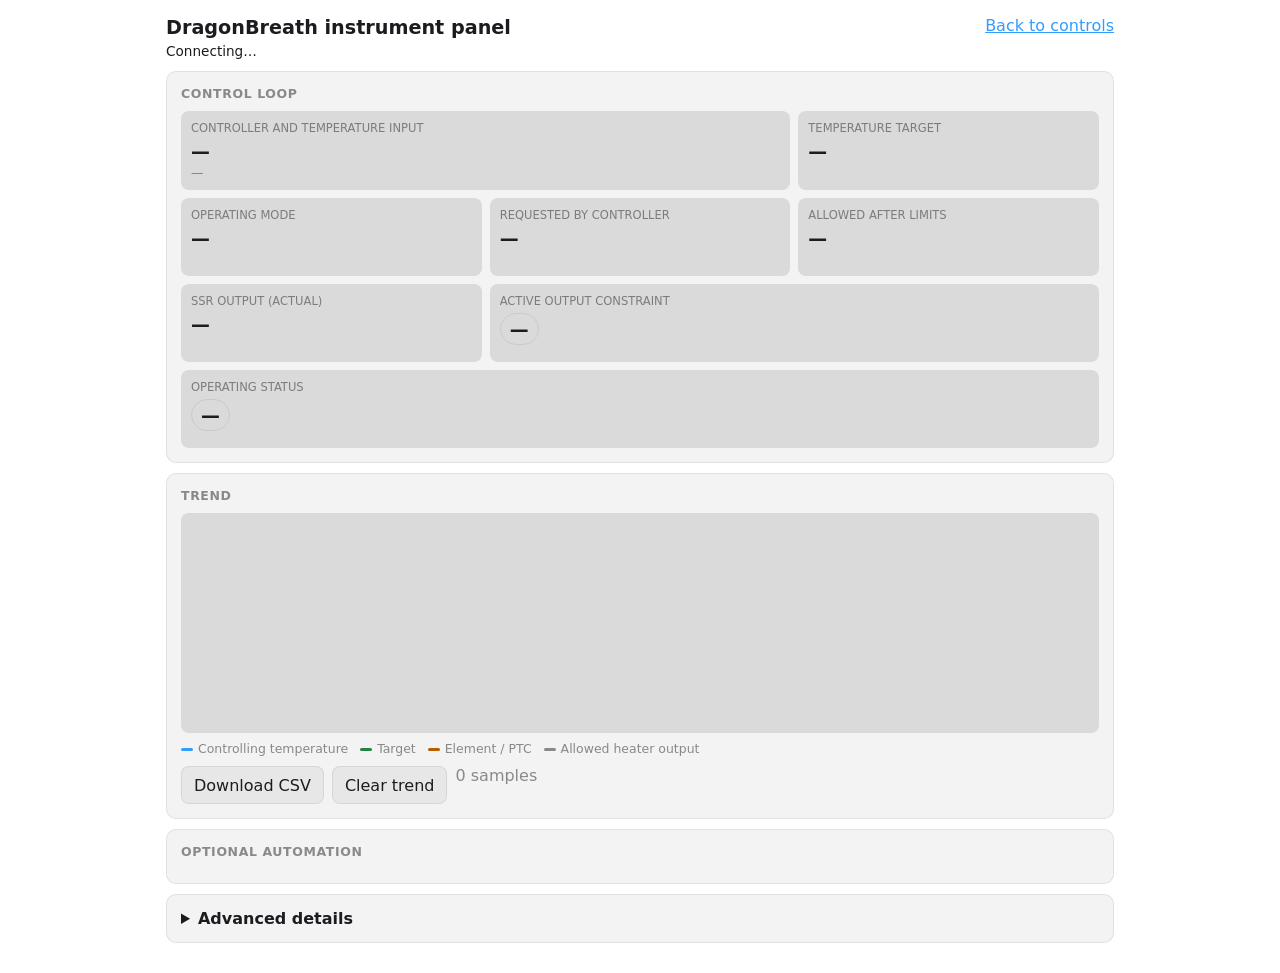
==== components/db_portal/www/diagnostics.html @ da2e90ad "Merge 1507e990d20013b3d4bdddf858d30dd1adc80a6b into 193e27837a0c2543e9448593cdd8f28b340c94ed" ====
<!doctype html>
<html lang="en">
<head>
<meta charset="utf-8">
<meta name="viewport" content="width=device-width,initial-scale=1">
<meta name="color-scheme" content="light dark">
<meta name="referrer" content="no-referrer">
<link rel="icon" href="/favicon.ico">
<title>DragonBreath diagnostics</title>
<style>
:root{color-scheme:light dark;--bg:light-dark(#fff,#181818);--fg:light-dark(#1a1c1f,#fff);--card:color-mix(in oklab,var(--fg) 5%,transparent);--primary:light-dark(#339cff,#83c3ff);--muted:light-dark(#1a1c1f7e,#ffffff7f);--border:light-dark(#1a1c1f15,#ffffff15);--input:light-dark(#1a1c1f1e,#00000022);--warn:light-dark(#b85c00,#ffb067);--bad:light-dark(#c33d1d,#ff856c);--ok:light-dark(#248345,#74d58b);--ring:var(--primary);font-family:-apple-system,system-ui,"Segoe UI",Roboto,sans-serif}
*{box-sizing:border-box}body{margin:0;background:var(--bg);color:var(--fg);font:14px/1.4 var(--font-family)}a{color:var(--primary)}button,input{font:inherit}button:focus-visible,input:focus-visible,summary:focus-visible{outline:3px solid var(--ring);outline-offset:3px}.shell{width:min(980px,100%);margin:auto;padding:16px}.top{display:flex;align-items:flex-start;justify-content:space-between;gap:16px;margin-bottom:12px}.top h1{font-size:1.2rem;margin:0}.subtle,.description,.ct-description,.ct-disabled-reason,.ct-status{color:var(--muted)}.status-line{margin-top:4px;font-size:.85rem}.panel{background:var(--card);border:1px solid var(--border);border-radius:10px;padding:14px;margin:10px 0}.panel h2{font-size:.78rem;letter-spacing:.05em;text-transform:uppercase;color:var(--muted);margin:0 0 10px}.instrument{display:grid;grid-template-columns:repeat(3,minmax(0,1fr));gap:8px}.reading{background:var(--input);border-radius:8px;padding:10px;min-height:78px}.reading .label{font-size:.72rem;color:var(--muted);text-transform:uppercase}.reading .value{font-size:1.18rem;font-weight:700;margin-top:5px;overflow-wrap:anywhere}.reading .detail{font-size:.78rem;font-weight:400;color:var(--muted);margin-top:3px}.reading.wide{grid-column:span 2}.reading.full{grid-column:1/-1}.state-chip{display:inline-flex;align-items:center;border:1px solid var(--border);border-radius:999px;padding:4px 9px;font-weight:700}.state-chip.warn{color:var(--warn);border-color:color-mix(in srgb,var(--warn) 45%,var(--border))}.state-chip.bad{color:var(--bad);border-color:color-mix(in srgb,var(--bad) 45%,var(--border))}.state-chip.ok{color:var(--ok)}#trend{display:block;width:100%;height:220px;background:var(--input);border-radius:8px}.legend{display:flex;flex-wrap:wrap;gap:12px;margin-top:8px;color:var(--muted);font-size:.78rem}.legend span::before{content:"";display:inline-block;width:12px;height:3px;margin-right:5px;vertical-align:middle;border-radius:2px}.legend .pv::before{background:var(--primary)}.legend .target::before{background:var(--ok)}.legend .ptc::before{background:var(--warn)}.legend .duty::before{background:var(--muted)}.actions{display:flex;flex-wrap:wrap;gap:8px;margin-top:10px}.button{border:1px solid var(--border);border-radius:8px;background:var(--card);color:var(--fg);min-height:38px;padding:0 12px;cursor:pointer}.button.primary{background:var(--fg);color:var(--bg)}.button:disabled{opacity:.5;cursor:not-allowed}.consequential-toggle{display:grid;gap:6px}.ct-row{display:flex;align-items:center;justify-content:space-between;gap:16px}.ct-copy{min-width:0}.ct-label{font-weight:700}.ct-description,.ct-disabled-reason,.ct-status{margin:3px 0 0;font-size:.85rem}.ct-status.is-error{color:var(--bad)}.ct-input{appearance:none;flex:0 0 auto;width:46px;height:26px;border:0;border-radius:999px;background:var(--muted);cursor:pointer;position:relative}.ct-input::after{content:"";position:absolute;left:3px;top:3px;width:20px;height:20px;border-radius:50%;background:white;box-shadow:0 1px 3px #0006;transition:transform .15s}.ct-input:checked{background:var(--primary)}.ct-input:checked::after{transform:translateX(20px)}.ct-input:disabled{cursor:not-allowed;opacity:.5}.ct-dialog{width:min(470px,calc(100vw - 28px));padding:0;border:1px solid var(--border);border-radius:12px;background:var(--bg);color:var(--fg);box-shadow:0 20px 70px #000b}.ct-dialog::backdrop{background:#000c}.ct-dialog-panel{padding:20px}.ct-dialog-panel[data-severity=warning]{border-top:4px solid var(--warn)}.ct-dialog-title{font-size:1.15rem;margin:0}.ct-dialog-body{white-space:pre-line;color:var(--muted);margin:10px 0 18px}.ct-dialog-actions{display:flex;justify-content:flex-end;gap:8px}.advanced summary{cursor:pointer;font-weight:700}.advanced-grid{display:grid;grid-template-columns:repeat(2,minmax(0,1fr));gap:6px;margin-top:10px}.advanced-grid div{display:flex;justify-content:space-between;gap:12px;border-bottom:1px solid var(--border);padding:5px 0}.advanced-grid dt{color:var(--muted)}.advanced-grid dd{margin:0;text-align:right;overflow-wrap:anywhere}.footer{text-align:center;color:var(--muted);font-size:.78rem;margin-top:14px}
@media(max-width:650px){.instrument{grid-template-columns:repeat(2,minmax(0,1fr))}.reading.wide,.reading.delivered-reading{grid-column:span 2}.advanced-grid{grid-template-columns:1fr}#trend{height:180px}.shell{padding:12px}.ct-dialog-actions{flex-direction:column-reverse}.ct-dialog-actions .button{width:100%}}
</style>
<script src="/ui/consequential-toggle.js" defer></script>
</head>
<body>
<main class="shell">
  <header class="top"><div><h1>DragonBreath instrument panel</h1><div class="status-line" id="connection">Connecting…</div></div><a href="/">Back to controls</a></header>

  <section class="panel" aria-labelledby="control-heading">
    <h2 id="control-heading">Control loop</h2>
    <div class="instrument">
      <div class="reading wide"><div class="label">Controller and temperature input</div><div class="value" id="control-source">—</div><div class="detail" id="control-temperature">—</div></div>
      <div class="reading"><div class="label">Temperature target</div><div class="value" id="target">—</div></div>
      <div class="reading"><div class="label">Operating mode</div><div class="value" id="mode">—</div></div>
      <div class="reading"><div class="label">Requested by controller</div><div class="value" id="request">—</div></div>
      <div class="reading"><div class="label">Allowed after limits</div><div class="value" id="allowed">—</div></div>
      <div class="reading delivered-reading"><div class="label">SSR output (actual)</div><div class="value" id="delivered">—</div></div>
      <div class="reading wide constraint-reading"><div class="label">Active output constraint</div><div class="value"><span class="state-chip" id="constraint">—</span></div></div>
      <div class="reading full"><div class="label">Operating status</div><div class="value"><span class="state-chip" id="safety">—</span></div></div>
    </div>
  </section>

  <section class="panel" aria-labelledby="trend-heading">
    <h2 id="trend-heading">Trend</h2>
    <canvas id="trend" role="img" aria-label="Recent process temperature, target, element temperature, and heater duty"></canvas>
    <div class="legend"><span class="pv">Controlling temperature</span><span class="target">Target</span><span class="ptc">Element / PTC</span><span class="duty">Allowed heater output</span></div>
    <div class="actions"><button class="button" type="button" id="download">Download CSV</button><button class="button" type="button" id="clear">Clear trend</button><span class="subtle" id="sample-count">0 samples</span></div>
  </section>

  <section class="panel" aria-labelledby="automation-heading">
    <h2 id="automation-heading">Optional automation</h2>
    <div id="filter-toggle"></div>
  </section>

  <details class="panel advanced">
    <summary>Advanced details</summary>
    <dl class="advanced-grid">
      <div><dt>Preferred temperature source</dt><dd id="advanced-config-source">—</dd></div>
      <div><dt>Local chamber NTC</dt><dd id="advanced-local">—</dd></div>
      <div><dt>Printer chamber telemetry</dt><dd id="advanced-printer">—</dd></div>
      <div><dt>Element / PTC</dt><dd id="advanced-ptc">—</dd></div>
      <div><dt>Fan</dt><dd id="advanced-fan">—</dd></div>
    </dl>
  </details>
  <div class="footer" id="device-meta"></div>
</main>
<script>
(function(){
  'use strict';
  var samples=[], started=null, maxSamples=900, pollTimer=null, eventSource=null;
  function $(id){return document.getElementById(id);}function finite(v){return typeof v==='number'&&isFinite(v);}function c(v){return finite(v)?v.toFixed(1)+' °C':'—';}function pct(v){return finite(v)?Math.round(v*100)+'%':'—';}
  function setChip(id,textValue,kind){var node=$(id);node.textContent=textValue;node.className='state-chip'+(kind?' '+kind:'');}
  function sourceLabel(value){return value==='bambu'?'Bambu chamber telemetry':value==='local_ntc'?'local chamber NTC':value==='unavailable'?'no valid temperature source':String(value||'unknown source');}
  function controllerLabel(value){return value==='bang_bang'?'Bang-bang':value==='pid'?'PID':String(value||'Unknown controller');}
  function modeLabel(value){var labels={off:'Off',manual:'Manual',auto:'Automatic',drying:'Drying'};return labels[value]||String(value||'Unknown');}
  function constraintLabel(value){var labels={none:'NORMAL — no output limit',idle:'IDLE — no heat requested',local_chamber_foldback:'LOCAL CHAMBER FOLDBACK',element_foldback:'ELEMENT FOLDBACK',safety_inhibited:'SAFETY INHIBITED'};return labels[value]||String(value||'UNKNOWN').replace(/_/g,' ').toUpperCase();}
  function apply(state){
    if(!state||state.api_version!==2)return;var loop=((state.control||{}).loop)||{},safety=state.safety||{},env=state.environment||{},heater=state.heater||{};
    var fallback=loop.preferred_source==='bambu'&&loop.effective_source==='local_ntc'&&state.mode==='auto';
    $('control-source').textContent=controllerLabel(loop.controller)+' using '+sourceLabel(loop.effective_source);
    $('control-temperature').textContent='Controlling temperature: '+c(loop.process_variable_c)+(fallback?' · preferred Bambu telemetry unavailable':'');
    $('target').textContent=c((state.target||{}).effective_c);$('mode').textContent=modeLabel(state.mode);$('request').textContent=pct(loop.controller_request);$('allowed').textContent=pct(loop.allowed_output);$('delivered').textContent=heater.output?'ON':'OFF';
    var constraint=loop.constraint||'none';
    setChip('constraint',constraintLabel(constraint),constraint==='none'||constraint==='idle'?'ok':constraint==='safety_inhibited'?'bad':'warn');
    var faulted=!!safety.fault_latched,inhibited=!!safety.inhibited||constraint==='safety_inhibited',reason=safety.reason||'reason unavailable';
    var limited=constraint!=='none'&&constraint!=='idle'&&constraint!=='safety_inhibited';
    setChip('safety',faulted?('FAULT — '+reason):inhibited?('SAFETY INHIBITED — '+reason):fallback?'DEGRADED — using local NTC fallback':limited?('LIMITED — '+constraintLabel(constraint).toLowerCase()):'NORMAL',faulted||inhibited?'bad':fallback||limited?'warn':'ok');
    $('advanced-config-source').textContent=sourceLabel(loop.preferred_source);$('advanced-local').textContent=c(((state.sensors||{}).chamber||{}).temperature_c);$('advanced-printer').textContent=c(env.printer_chamber_temperature_c);$('advanced-ptc').textContent=c(((state.sensors||{}).ptc||{}).temperature_c);$('advanced-fan').textContent=((state.fan||{}).effective_percent||0)+'% · '+((state.fan||{}).reason||'off');
    var now=Date.now()/1000;if(started===null)started=now;samples.push({t:now-started,pv:loop.process_variable_c,target:(state.target||{}).effective_c,ptc:((state.sensors||{}).ptc||{}).temperature_c,duty:loop.allowed_output,controller:loop.controller||'',source:loop.effective_source||'',constraint:constraint,mode:state.mode||''});if(samples.length>maxSamples)samples.shift();$('sample-count').textContent=samples.length+' samples';draw();
  }
  function draw(){var canvas=$('trend'),ratio=window.devicePixelRatio||1,w=canvas.clientWidth||600,h=canvas.clientHeight||220;canvas.width=w*ratio;canvas.height=h*ratio;var x=canvas.getContext('2d');x.scale(ratio,ratio);x.clearRect(0,0,w,h);var left=36,right=38,top=8,bottom=18,plotW=Math.max(1,w-left-right),plotH=Math.max(1,h-top-bottom),dark=window.matchMedia&&window.matchMedia('(prefers-color-scheme: dark)').matches,colors=dark?{grid:'#666',pv:'#83c3ff',target:'#74d58b',ptc:'#ffb067',duty:'#d0d0d0'}:{grid:'#777',pv:'#1677c8',target:'#248345',ptc:'#b85c00',duty:'#555'};if(samples.length<2)return;var maxTemp=40;samples.forEach(function(s){['pv','target','ptc'].forEach(function(k){if(finite(s[k]))maxTemp=Math.max(maxTemp,s[k]);});});maxTemp=Math.ceil(maxTemp/10)*10;x.font='10px sans-serif';x.fillStyle=colors.grid;x.strokeStyle=colors.grid;x.lineWidth=.5;x.textBaseline='middle';[0,.5,1].forEach(function(f){var y=top+(1-f)*plotH;x.beginPath();x.moveTo(left,y);x.lineTo(left+plotW,y);x.stroke();x.textAlign='right';x.fillText(Math.round(maxTemp*f)+'°C',left-4,y);x.textAlign='left';x.fillText(Math.round(f*100)+'%',left+plotW+4,y);});function px(i){return left+i*plotW/(samples.length-1);}function py(v){return top+(1-v/maxTemp)*plotH;}function line(key,color){x.beginPath();x.strokeStyle=color;x.lineWidth=2;x.setLineDash([]);var begun=false;samples.forEach(function(s,i){var v=s[key];if(!finite(v)){begun=false;return;}if(!begun){x.moveTo(px(i),py(v));begun=true;}else{x.lineTo(px(i),py(v));}});x.stroke();}line('pv',colors.pv);line('target',colors.target);line('ptc',colors.ptc);x.beginPath();x.strokeStyle=colors.duty;x.lineWidth=1.5;x.setLineDash([5,3]);var dutyBegun=false;samples.forEach(function(s,i){if(!finite(s.duty)){dutyBegun=false;return;}var y=top+(1-s.duty)*plotH;if(!dutyBegun){x.moveTo(px(i),y);dutyBegun=true;}else{x.lineTo(px(i),y);}});x.stroke();x.setLineDash([]);}
  function poll(){fetch('/api/v2/state',{cache:'no-store'}).then(function(r){if(!r.ok)throw new Error('HTTP '+r.status);return r.json();}).then(function(s){apply(s);$('connection').textContent='Telemetry: polling';}).catch(function(){$('connection').textContent='Telemetry unavailable — retrying';}).finally(function(){pollTimer=setTimeout(poll,2000);});}
  function events(){eventSource=new EventSource('/api/v2/events');function receive(event){try{apply(JSON.parse(event.data));$('connection').textContent='Telemetry: live';}catch(_){}}eventSource.addEventListener('state',receive);eventSource.addEventListener('telemetry',receive);eventSource.onerror=function(){eventSource.close();eventSource=null;$('connection').textContent='Live stream unavailable — switching to polling';poll();};}
  function json(path,options){return fetch(path,options||{}).then(function(r){return r.text().then(function(body){var data={};try{data=body?JSON.parse(body):{};}catch(_){}if(!r.ok)throw new Error(data.message||data.error||('HTTP '+r.status));return data;});});}
  function auth(){return localStorage.getItem('db_tok')||'web';}
  function filterState(value){return{value:value===true,disabled:false,disabledReason:''};}
  window.addEventListener('DOMContentLoaded',function(){
    DBConsequentialToggle.mount($('filter-toggle'),{
      id:'automatic-filtration',label:'Automatic filtration',description:'Allow the chamber blower to follow the printer bed target while the heater is idle.',pendingMessage:'Saving automatic filtration…',successMessage:'Automatic filtration state reconciled with DragonBreath.',
      read:function(){return json('/settings',{cache:'no-store'}).then(function(s){return filterState(s.filter_auto);});},
      confirm:function(requested,state){if(!requested)return null;return{severity:'warning',title:'Enable automatic filtration?',body:'DragonBreath will run the chamber blower whenever Moonraker is connected and the printer bed target reaches the saved filtration threshold, even while the heater is idle.\n\nThe saved threshold is retained if you turn automatic filtration off later.',cancelLabel:'Cancel',confirmLabel:'Enable filtration'};},
      mutate:function(requested){return json('/settings?filter_auto='+(requested?1:0),{method:'POST',headers:{'X-DragonBreath-Auth':auth()}}).then(function(s){return filterState(s.filter_auto);});}
    });
    fetch('/api/v2/info',{cache:'no-store'}).then(function(r){return r.json();}).then(function(info){$('device-meta').textContent='DragonBreath '+(info.firmware||'')+' · '+(info.device_id||'');}).catch(function(){});
    fetch('/api/v2/state',{cache:'no-store'}).then(function(r){return r.json();}).then(apply).catch(function(){}).finally(events);
  });
  $('clear').addEventListener('click',function(){samples=[];started=null;$('sample-count').textContent='0 samples';draw();});window.addEventListener('resize',draw);
  $('download').addEventListener('click',function(){var rows=['t_s,process_variable_c,target_c,ptc_c,allowed_output,controller,effective_source,constraint,mode'];samples.forEach(function(s){rows.push([s.t.toFixed(1),finite(s.pv)?s.pv.toFixed(1):'',finite(s.target)?s.target.toFixed(1):'',finite(s.ptc)?s.ptc.toFixed(1):'',finite(s.duty)?s.duty.toFixed(4):'',s.controller,s.source,s.constraint,s.mode].join(','));});var blob=new Blob([rows.join('\n')+'\n'],{type:'text/csv'}),a=document.createElement('a');a.href=URL.createObjectURL(blob);a.download='dragonbreath-control-diagnostics.csv';a.click();setTimeout(function(){URL.revokeObjectURL(a.href);},1000);});
}());
</script>
</body>
</html>
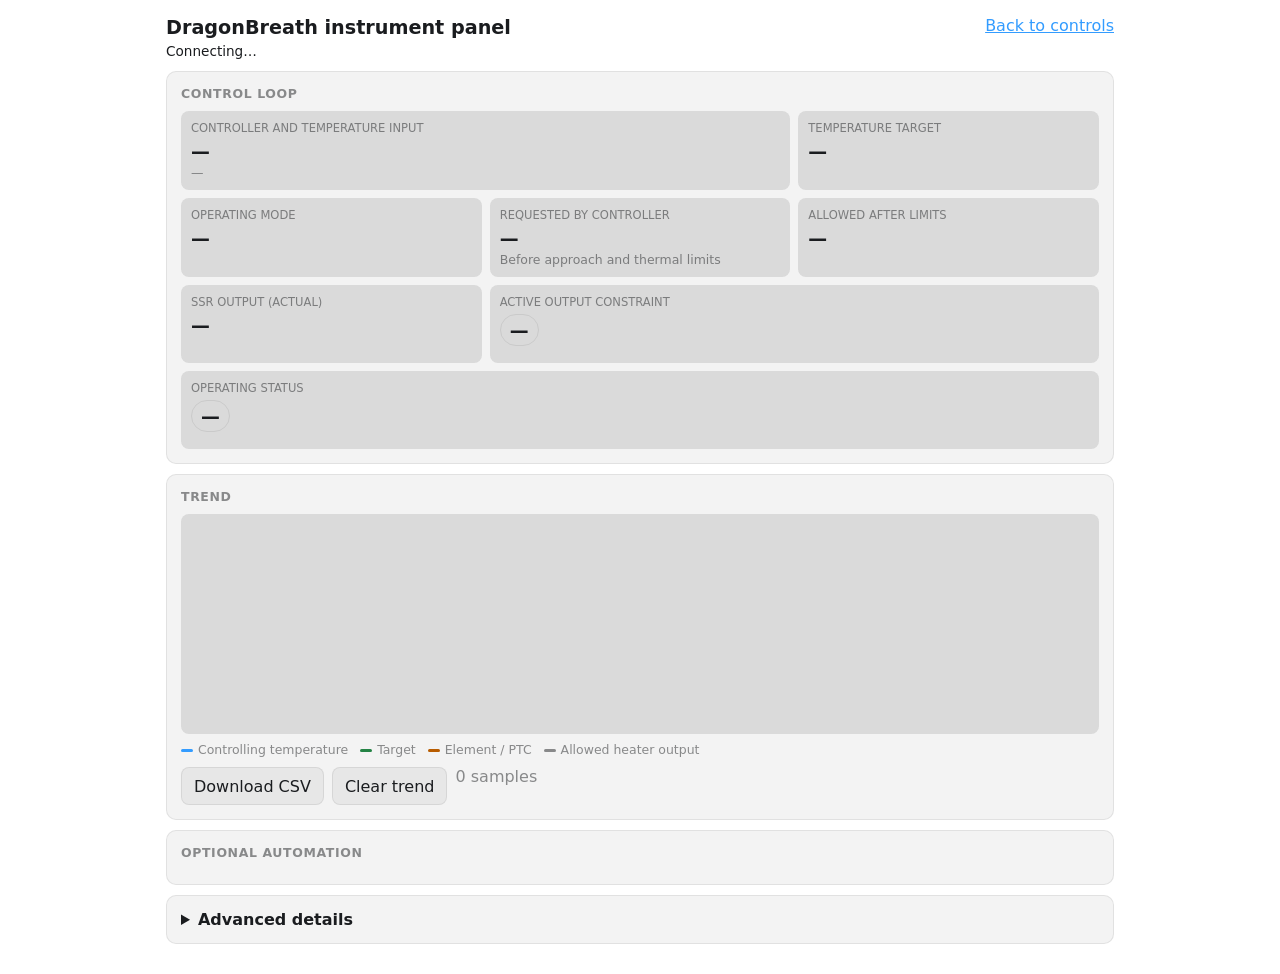
==== commit 78908c09: "Merge ef98f7820ed73d278fb6e7cde3e475b8b874973a into 6defdedd020e35e4bf4e136490b27aabe4c3497e" ====
--- a/components/db_portal/www/diagnostics.html
+++ b/components/db_portal/www/diagnostics.html
@@ -13,6 +13,7 @@
 @media(max-width:650px){.instrument{grid-template-columns:repeat(2,minmax(0,1fr))}.reading.wide,.reading.delivered-reading{grid-column:span 2}.advanced-grid{grid-template-columns:1fr}#trend{height:180px}.shell{padding:12px}.ct-dialog-actions{flex-direction:column-reverse}.ct-dialog-actions .button{width:100%}}
 </style>
 <script src="/ui/consequential-toggle.js" defer></script>
+<script src="/ui/control-diagnostics.js" defer></script>
 </head>
 <body>
 <main class="shell">
@@ -24,7 +25,7 @@
       <div class="reading wide"><div class="label">Controller and temperature input</div><div class="value" id="control-source">—</div><div class="detail" id="control-temperature">—</div></div>
       <div class="reading"><div class="label">Temperature target</div><div class="value" id="target">—</div></div>
       <div class="reading"><div class="label">Operating mode</div><div class="value" id="mode">—</div></div>
-      <div class="reading"><div class="label">Requested by controller</div><div class="value" id="request">—</div></div>
+      <div class="reading"><div class="label">Requested by controller</div><div class="value" id="request">—</div><div class="detail">Before approach and thermal limits</div></div>
       <div class="reading"><div class="label">Allowed after limits</div><div class="value" id="allowed">—</div></div>
       <div class="reading delivered-reading"><div class="label">SSR output (actual)</div><div class="value" id="delivered">—</div></div>
       <div class="reading wide constraint-reading"><div class="label">Active output constraint</div><div class="value"><span class="state-chip" id="constraint">—</span></div></div>
@@ -60,37 +61,27 @@
 (function(){
   'use strict';
   var samples=[], started=null, maxSamples=900, pollTimer=null, eventSource=null;
-  function $(id){return document.getElementById(id);}function finite(v){return typeof v==='number'&&isFinite(v);}function c(v){return finite(v)?v.toFixed(1)+' °C':'—';}function pct(v){return finite(v)?Math.round(v*100)+'%':'—';}
+  function $(id){return document.getElementById(id);}function finite(v){return typeof v==='number'&&isFinite(v);}
   function setChip(id,textValue,kind){var node=$(id);node.textContent=textValue;node.className='state-chip'+(kind?' '+kind:'');}
-  function sourceLabel(value){return value==='bambu'?'Bambu chamber telemetry':value==='local_ntc'?'local chamber NTC':value==='unavailable'?'no valid temperature source':String(value||'unknown source');}
-  function controllerLabel(value){return value==='bang_bang'?'Bang-bang':value==='pid'?'PID':String(value||'Unknown controller');}
-  function modeLabel(value){var labels={off:'Off',manual:'Manual',auto:'Automatic',drying:'Drying'};return labels[value]||String(value||'Unknown');}
-  function constraintLabel(value){var labels={none:'NORMAL — no output limit',idle:'IDLE — no heat requested',local_chamber_foldback:'LOCAL CHAMBER FOLDBACK',element_foldback:'ELEMENT FOLDBACK',safety_inhibited:'SAFETY INHIBITED'};return labels[value]||String(value||'UNKNOWN').replace(/_/g,' ').toUpperCase();}
   function apply(state){
-    if(!state||state.api_version!==2)return;var loop=((state.control||{}).loop)||{},safety=state.safety||{},env=state.environment||{},heater=state.heater||{};
-    var fallback=loop.preferred_source==='bambu'&&loop.effective_source==='local_ntc'&&state.mode==='auto';
-    $('control-source').textContent=controllerLabel(loop.controller)+' using '+sourceLabel(loop.effective_source);
-    $('control-temperature').textContent='Controlling temperature: '+c(loop.process_variable_c)+(fallback?' · preferred Bambu telemetry unavailable':'');
-    $('target').textContent=c((state.target||{}).effective_c);$('mode').textContent=modeLabel(state.mode);$('request').textContent=pct(loop.controller_request);$('allowed').textContent=pct(loop.allowed_output);$('delivered').textContent=heater.output?'ON':'OFF';
-    var constraint=loop.constraint||'none';
-    setChip('constraint',constraintLabel(constraint),constraint==='none'||constraint==='idle'?'ok':constraint==='safety_inhibited'?'bad':'warn');
-    var faulted=!!safety.fault_latched,inhibited=!!safety.inhibited||constraint==='safety_inhibited',reason=safety.reason||'reason unavailable';
-    var limited=constraint!=='none'&&constraint!=='idle'&&constraint!=='safety_inhibited';
-    setChip('safety',faulted?('FAULT — '+reason):inhibited?('SAFETY INHIBITED — '+reason):fallback?'DEGRADED — using local NTC fallback':limited?('LIMITED — '+constraintLabel(constraint).toLowerCase()):'NORMAL',faulted||inhibited?'bad':fallback||limited?'warn':'ok');
-    $('advanced-config-source').textContent=sourceLabel(loop.preferred_source);$('advanced-local').textContent=c(((state.sensors||{}).chamber||{}).temperature_c);$('advanced-printer').textContent=c(env.printer_chamber_temperature_c);$('advanced-ptc').textContent=c(((state.sensors||{}).ptc||{}).temperature_c);$('advanced-fan').textContent=((state.fan||{}).effective_percent||0)+'% · '+((state.fan||{}).reason||'off');
-    var now=Date.now()/1000;if(started===null)started=now;samples.push({t:now-started,pv:loop.process_variable_c,target:(state.target||{}).effective_c,ptc:((state.sensors||{}).ptc||{}).temperature_c,duty:loop.allowed_output,controller:loop.controller||'',source:loop.effective_source||'',constraint:constraint,mode:state.mode||''});if(samples.length>maxSamples)samples.shift();$('sample-count').textContent=samples.length+' samples';draw();
+    var view=DBControlDiagnostics.view(state);if(!view)return;
+    $('control-source').textContent=view.controllerSource;$('control-temperature').textContent=view.controlTemperature;
+    $('target').textContent=view.target;$('mode').textContent=view.mode;$('request').textContent=view.request;$('allowed').textContent=view.allowed;$('delivered').textContent=view.delivered;
+    setChip('constraint',view.constraint.text,view.constraint.kind);setChip('safety',view.safety.text,view.safety.kind);
+    $('advanced-config-source').textContent=view.preferredSource;$('advanced-local').textContent=view.localTemperature;$('advanced-printer').textContent=view.printerTemperature;$('advanced-ptc').textContent=view.ptcTemperature;$('advanced-fan').textContent=view.fan;
+    var now=Date.now()/1000;if(started===null)started=now;view.sample.t=now-started;samples.push(view.sample);if(samples.length>maxSamples)samples.shift();$('sample-count').textContent=samples.length+' samples';draw();
   }
   function draw(){var canvas=$('trend'),ratio=window.devicePixelRatio||1,w=canvas.clientWidth||600,h=canvas.clientHeight||220;canvas.width=w*ratio;canvas.height=h*ratio;var x=canvas.getContext('2d');x.scale(ratio,ratio);x.clearRect(0,0,w,h);var left=36,right=38,top=8,bottom=18,plotW=Math.max(1,w-left-right),plotH=Math.max(1,h-top-bottom),dark=window.matchMedia&&window.matchMedia('(prefers-color-scheme: dark)').matches,colors=dark?{grid:'#666',pv:'#83c3ff',target:'#74d58b',ptc:'#ffb067',duty:'#d0d0d0'}:{grid:'#777',pv:'#1677c8',target:'#248345',ptc:'#b85c00',duty:'#555'};if(samples.length<2)return;var maxTemp=40;samples.forEach(function(s){['pv','target','ptc'].forEach(function(k){if(finite(s[k]))maxTemp=Math.max(maxTemp,s[k]);});});maxTemp=Math.ceil(maxTemp/10)*10;x.font='10px sans-serif';x.fillStyle=colors.grid;x.strokeStyle=colors.grid;x.lineWidth=.5;x.textBaseline='middle';[0,.5,1].forEach(function(f){var y=top+(1-f)*plotH;x.beginPath();x.moveTo(left,y);x.lineTo(left+plotW,y);x.stroke();x.textAlign='right';x.fillText(Math.round(maxTemp*f)+'°C',left-4,y);x.textAlign='left';x.fillText(Math.round(f*100)+'%',left+plotW+4,y);});function px(i){return left+i*plotW/(samples.length-1);}function py(v){return top+(1-v/maxTemp)*plotH;}function line(key,color){x.beginPath();x.strokeStyle=color;x.lineWidth=2;x.setLineDash([]);var begun=false;samples.forEach(function(s,i){var v=s[key];if(!finite(v)){begun=false;return;}if(!begun){x.moveTo(px(i),py(v));begun=true;}else{x.lineTo(px(i),py(v));}});x.stroke();}line('pv',colors.pv);line('target',colors.target);line('ptc',colors.ptc);x.beginPath();x.strokeStyle=colors.duty;x.lineWidth=1.5;x.setLineDash([5,3]);var dutyBegun=false;samples.forEach(function(s,i){if(!finite(s.duty)){dutyBegun=false;return;}var y=top+(1-s.duty)*plotH;if(!dutyBegun){x.moveTo(px(i),y);dutyBegun=true;}else{x.lineTo(px(i),y);}});x.stroke();x.setLineDash([]);}
   function poll(){fetch('/api/v2/state',{cache:'no-store'}).then(function(r){if(!r.ok)throw new Error('HTTP '+r.status);return r.json();}).then(function(s){apply(s);$('connection').textContent='Telemetry: polling';}).catch(function(){$('connection').textContent='Telemetry unavailable — retrying';}).finally(function(){pollTimer=setTimeout(poll,2000);});}
-  function events(){eventSource=new EventSource('/api/v2/events');function receive(event){try{apply(JSON.parse(event.data));$('connection').textContent='Telemetry: live';}catch(_){}}eventSource.addEventListener('state',receive);eventSource.addEventListener('telemetry',receive);eventSource.onerror=function(){eventSource.close();eventSource=null;$('connection').textContent='Live stream unavailable — switching to polling';poll();};}
+  function events(){eventSource=DBControlDiagnostics.connect({createEventSource:function(path){return new EventSource(path);},apply:apply,status:function(value){$('connection').textContent=value;},poll:poll});}
   function json(path,options){return fetch(path,options||{}).then(function(r){return r.text().then(function(body){var data={};try{data=body?JSON.parse(body):{};}catch(_){}if(!r.ok)throw new Error(data.message||data.error||('HTTP '+r.status));return data;});});}
   function auth(){return localStorage.getItem('db_tok')||'web';}
   function filterState(value){return{value:value===true,disabled:false,disabledReason:''};}
   window.addEventListener('DOMContentLoaded',function(){
     DBConsequentialToggle.mount($('filter-toggle'),{
-      id:'automatic-filtration',label:'Automatic filtration',description:'Allow the chamber blower to follow the printer bed target while the heater is idle.',pendingMessage:'Saving automatic filtration…',successMessage:'Automatic filtration state reconciled with DragonBreath.',
+      id:'automatic-filtration',label:'Automatic filtration',description:'Allow the chamber blower to follow the connected printer source\'s bed target while the heater is idle.',pendingMessage:'Saving automatic filtration…',successMessage:'Automatic filtration state reconciled with DragonBreath.',
       read:function(){return json('/settings',{cache:'no-store'}).then(function(s){return filterState(s.filter_auto);});},
-      confirm:function(requested,state){if(!requested)return null;return{severity:'warning',title:'Enable automatic filtration?',body:'DragonBreath will run the chamber blower whenever Moonraker is connected and the printer bed target reaches the saved filtration threshold, even while the heater is idle.\n\nThe saved threshold is retained if you turn automatic filtration off later.',cancelLabel:'Cancel',confirmLabel:'Enable filtration'};},
+      confirm:function(requested,state){if(!requested)return null;return{severity:'warning',title:'Enable automatic filtration?',body:'DragonBreath will run the chamber blower whenever the selected printer source is connected and its bed target reaches the saved filtration threshold, even while the heater is idle.\n\nThe saved threshold is retained if you turn automatic filtration off later.',cancelLabel:'Cancel',confirmLabel:'Enable filtration'};},
       mutate:function(requested){return json('/settings?filter_auto='+(requested?1:0),{method:'POST',headers:{'X-DragonBreath-Auth':auth()}}).then(function(s){return filterState(s.filter_auto);});}
     });
     fetch('/api/v2/info',{cache:'no-store'}).then(function(r){return r.json();}).then(function(info){$('device-meta').textContent='DragonBreath '+(info.firmware||'')+' · '+(info.device_id||'');}).catch(function(){});
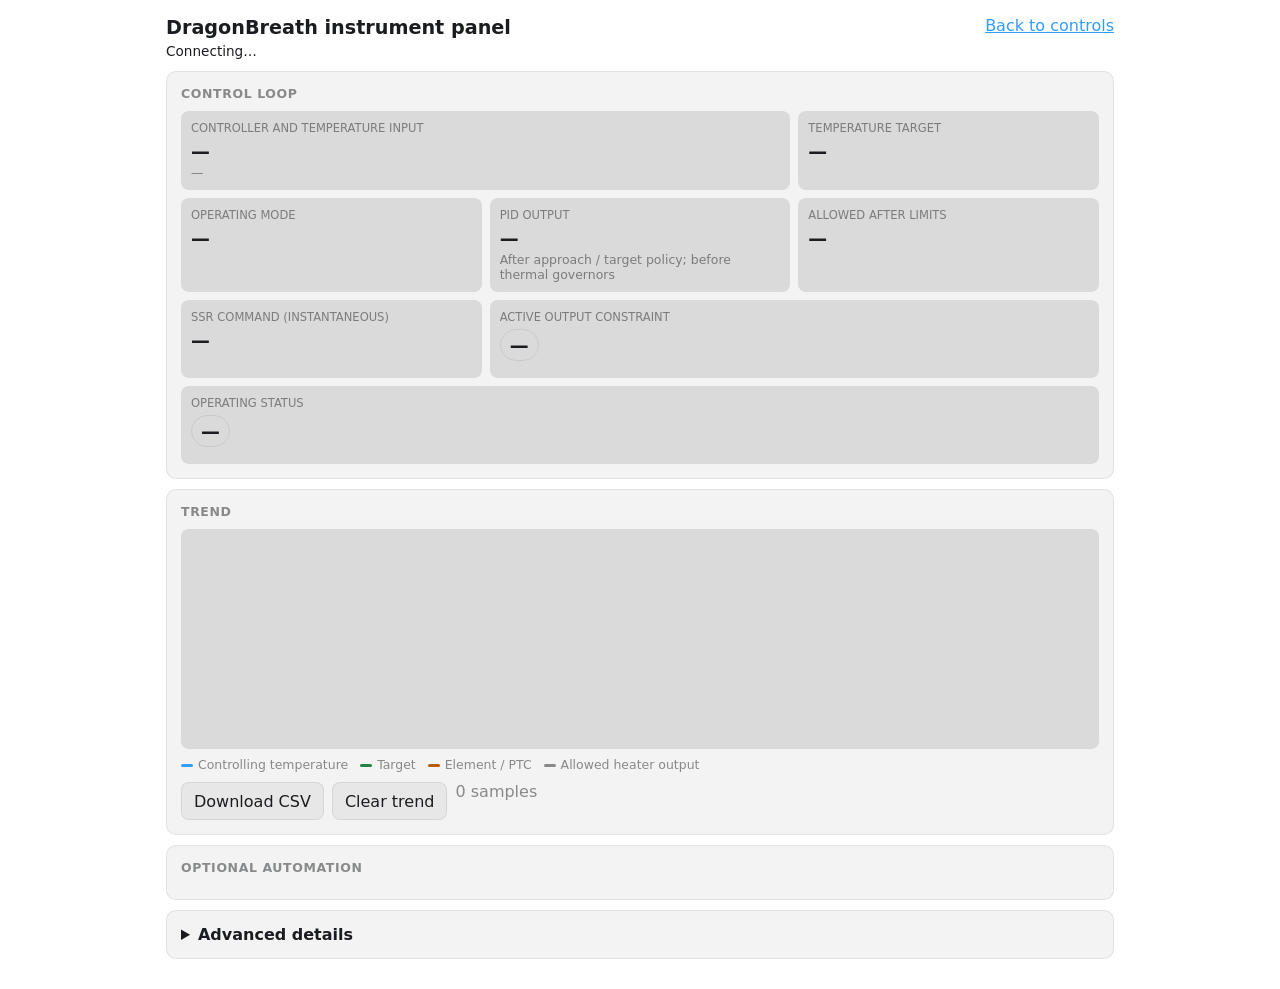
==== commit d169ef46: "Merge da626e2dc2c2580314bfa67ca854043b0bc6379c into a59aa6338d9315534c6ec8e505e282a7fc3c4704" ====
--- a/components/db_portal/www/diagnostics.html
+++ b/components/db_portal/www/diagnostics.html
@@ -7,7 +7,15 @@
 <meta name="referrer" content="no-referrer">
 <link rel="icon" href="/favicon.ico">
 <title>DragonBreath diagnostics</title>
+<script id="theme-restore">
+try {
+  var theme = localStorage.getItem('db_theme');
+  if (theme === 'light' || theme === 'dark')
+    document.documentElement.setAttribute('data-theme', theme);
+} catch (_) {} // Storage may be unavailable; retain the system theme.
+</script>
 <style>
+:root[data-theme="light"]{color-scheme:light}:root[data-theme="dark"]{color-scheme:dark}
 :root{color-scheme:light dark;--bg:light-dark(#fff,#181818);--fg:light-dark(#1a1c1f,#fff);--card:color-mix(in oklab,var(--fg) 5%,transparent);--primary:light-dark(#339cff,#83c3ff);--muted:light-dark(#1a1c1f7e,#ffffff7f);--border:light-dark(#1a1c1f15,#ffffff15);--input:light-dark(#1a1c1f1e,#00000022);--warn:light-dark(#b85c00,#ffb067);--bad:light-dark(#c33d1d,#ff856c);--ok:light-dark(#248345,#74d58b);--ring:var(--primary);font-family:-apple-system,system-ui,"Segoe UI",Roboto,sans-serif}
 *{box-sizing:border-box}body{margin:0;background:var(--bg);color:var(--fg);font:14px/1.4 var(--font-family)}a{color:var(--primary)}button,input{font:inherit}button:focus-visible,input:focus-visible,summary:focus-visible{outline:3px solid var(--ring);outline-offset:3px}.shell{width:min(980px,100%);margin:auto;padding:16px}.top{display:flex;align-items:flex-start;justify-content:space-between;gap:16px;margin-bottom:12px}.top h1{font-size:1.2rem;margin:0}.subtle,.description,.ct-description,.ct-disabled-reason,.ct-status{color:var(--muted)}.status-line{margin-top:4px;font-size:.85rem}.panel{background:var(--card);border:1px solid var(--border);border-radius:10px;padding:14px;margin:10px 0}.panel h2{font-size:.78rem;letter-spacing:.05em;text-transform:uppercase;color:var(--muted);margin:0 0 10px}.instrument{display:grid;grid-template-columns:repeat(3,minmax(0,1fr));gap:8px}.reading{background:var(--input);border-radius:8px;padding:10px;min-height:78px}.reading .label{font-size:.72rem;color:var(--muted);text-transform:uppercase}.reading .value{font-size:1.18rem;font-weight:700;margin-top:5px;overflow-wrap:anywhere}.reading .detail{font-size:.78rem;font-weight:400;color:var(--muted);margin-top:3px}.reading.wide{grid-column:span 2}.reading.full{grid-column:1/-1}.state-chip{display:inline-flex;align-items:center;border:1px solid var(--border);border-radius:999px;padding:4px 9px;font-weight:700}.state-chip.warn{color:var(--warn);border-color:color-mix(in srgb,var(--warn) 45%,var(--border))}.state-chip.bad{color:var(--bad);border-color:color-mix(in srgb,var(--bad) 45%,var(--border))}.state-chip.ok{color:var(--ok)}#trend{display:block;width:100%;height:220px;background:var(--input);border-radius:8px}.legend{display:flex;flex-wrap:wrap;gap:12px;margin-top:8px;color:var(--muted);font-size:.78rem}.legend span::before{content:"";display:inline-block;width:12px;height:3px;margin-right:5px;vertical-align:middle;border-radius:2px}.legend .pv::before{background:var(--primary)}.legend .target::before{background:var(--ok)}.legend .ptc::before{background:var(--warn)}.legend .duty::before{background:var(--muted)}.actions{display:flex;flex-wrap:wrap;gap:8px;margin-top:10px}.button{border:1px solid var(--border);border-radius:8px;background:var(--card);color:var(--fg);min-height:38px;padding:0 12px;cursor:pointer}.button.primary{background:var(--fg);color:var(--bg)}.button:disabled{opacity:.5;cursor:not-allowed}.consequential-toggle{display:grid;gap:6px}.ct-row{display:flex;align-items:center;justify-content:space-between;gap:16px}.ct-copy{min-width:0}.ct-label{font-weight:700}.ct-description,.ct-disabled-reason,.ct-status{margin:3px 0 0;font-size:.85rem}.ct-status.is-error{color:var(--bad)}.ct-input{appearance:none;flex:0 0 auto;width:46px;height:26px;border:0;border-radius:999px;background:var(--muted);cursor:pointer;position:relative}.ct-input::after{content:"";position:absolute;left:3px;top:3px;width:20px;height:20px;border-radius:50%;background:white;box-shadow:0 1px 3px #0006;transition:transform .15s}.ct-input:checked{background:var(--primary)}.ct-input:checked::after{transform:translateX(20px)}.ct-input:disabled{cursor:not-allowed;opacity:.5}.ct-dialog{width:min(470px,calc(100vw - 28px));padding:0;border:1px solid var(--border);border-radius:12px;background:var(--bg);color:var(--fg);box-shadow:0 20px 70px #000b}.ct-dialog::backdrop{background:#000c}.ct-dialog-panel{padding:20px}.ct-dialog-panel[data-severity=warning]{border-top:4px solid var(--warn)}.ct-dialog-title{font-size:1.15rem;margin:0}.ct-dialog-body{white-space:pre-line;color:var(--muted);margin:10px 0 18px}.ct-dialog-actions{display:flex;justify-content:flex-end;gap:8px}.advanced summary{cursor:pointer;font-weight:700}.advanced-grid{display:grid;grid-template-columns:repeat(2,minmax(0,1fr));gap:6px;margin-top:10px}.advanced-grid div{display:flex;justify-content:space-between;gap:12px;border-bottom:1px solid var(--border);padding:5px 0}.advanced-grid dt{color:var(--muted)}.advanced-grid dd{margin:0;text-align:right;overflow-wrap:anywhere}.footer{text-align:center;color:var(--muted);font-size:.78rem;margin-top:14px}
 @media(max-width:650px){.instrument{grid-template-columns:repeat(2,minmax(0,1fr))}.reading.wide,.reading.delivered-reading{grid-column:span 2}.advanced-grid{grid-template-columns:1fr}#trend{height:180px}.shell{padding:12px}.ct-dialog-actions{flex-direction:column-reverse}.ct-dialog-actions .button{width:100%}}
@@ -25,9 +33,9 @@
       <div class="reading wide"><div class="label">Controller and temperature input</div><div class="value" id="control-source">—</div><div class="detail" id="control-temperature">—</div></div>
       <div class="reading"><div class="label">Temperature target</div><div class="value" id="target">—</div></div>
       <div class="reading"><div class="label">Operating mode</div><div class="value" id="mode">—</div></div>
-      <div class="reading"><div class="label">Requested by controller</div><div class="value" id="request">—</div><div class="detail">Before approach and thermal limits</div></div>
+      <div class="reading"><div class="label">PID output</div><div class="value" id="pid-output">—</div><div class="detail">After approach / target policy; before thermal governors</div></div>
       <div class="reading"><div class="label">Allowed after limits</div><div class="value" id="allowed">—</div></div>
-      <div class="reading delivered-reading"><div class="label">SSR output (actual)</div><div class="value" id="delivered">—</div></div>
+      <div class="reading delivered-reading"><div class="label">SSR command (instantaneous)</div><div class="value" id="delivered">—</div></div>
       <div class="reading wide constraint-reading"><div class="label">Active output constraint</div><div class="value"><span class="state-chip" id="constraint">—</span></div></div>
       <div class="reading full"><div class="label">Operating status</div><div class="value"><span class="state-chip" id="safety">—</span></div></div>
     </div>
@@ -66,12 +74,12 @@
   function apply(state){
     var view=DBControlDiagnostics.view(state);if(!view)return;
     $('control-source').textContent=view.controllerSource;$('control-temperature').textContent=view.controlTemperature;
-    $('target').textContent=view.target;$('mode').textContent=view.mode;$('request').textContent=view.request;$('allowed').textContent=view.allowed;$('delivered').textContent=view.delivered;
+    $('target').textContent=view.target;$('mode').textContent=view.mode;$('pid-output').textContent=view.pidOutput;$('allowed').textContent=view.allowed;$('delivered').textContent=view.delivered;
     setChip('constraint',view.constraint.text,view.constraint.kind);setChip('safety',view.safety.text,view.safety.kind);
     $('advanced-config-source').textContent=view.preferredSource;$('advanced-local').textContent=view.localTemperature;$('advanced-printer').textContent=view.printerTemperature;$('advanced-ptc').textContent=view.ptcTemperature;$('advanced-fan').textContent=view.fan;
     var now=Date.now()/1000;if(started===null)started=now;view.sample.t=now-started;samples.push(view.sample);if(samples.length>maxSamples)samples.shift();$('sample-count').textContent=samples.length+' samples';draw();
   }
-  function draw(){var canvas=$('trend'),ratio=window.devicePixelRatio||1,w=canvas.clientWidth||600,h=canvas.clientHeight||220;canvas.width=w*ratio;canvas.height=h*ratio;var x=canvas.getContext('2d');x.scale(ratio,ratio);x.clearRect(0,0,w,h);var left=36,right=38,top=8,bottom=18,plotW=Math.max(1,w-left-right),plotH=Math.max(1,h-top-bottom),dark=window.matchMedia&&window.matchMedia('(prefers-color-scheme: dark)').matches,colors=dark?{grid:'#666',pv:'#83c3ff',target:'#74d58b',ptc:'#ffb067',duty:'#d0d0d0'}:{grid:'#777',pv:'#1677c8',target:'#248345',ptc:'#b85c00',duty:'#555'};if(samples.length<2)return;var maxTemp=40;samples.forEach(function(s){['pv','target','ptc'].forEach(function(k){if(finite(s[k]))maxTemp=Math.max(maxTemp,s[k]);});});maxTemp=Math.ceil(maxTemp/10)*10;x.font='10px sans-serif';x.fillStyle=colors.grid;x.strokeStyle=colors.grid;x.lineWidth=.5;x.textBaseline='middle';[0,.5,1].forEach(function(f){var y=top+(1-f)*plotH;x.beginPath();x.moveTo(left,y);x.lineTo(left+plotW,y);x.stroke();x.textAlign='right';x.fillText(Math.round(maxTemp*f)+'°C',left-4,y);x.textAlign='left';x.fillText(Math.round(f*100)+'%',left+plotW+4,y);});function px(i){return left+i*plotW/(samples.length-1);}function py(v){return top+(1-v/maxTemp)*plotH;}function line(key,color){x.beginPath();x.strokeStyle=color;x.lineWidth=2;x.setLineDash([]);var begun=false;samples.forEach(function(s,i){var v=s[key];if(!finite(v)){begun=false;return;}if(!begun){x.moveTo(px(i),py(v));begun=true;}else{x.lineTo(px(i),py(v));}});x.stroke();}line('pv',colors.pv);line('target',colors.target);line('ptc',colors.ptc);x.beginPath();x.strokeStyle=colors.duty;x.lineWidth=1.5;x.setLineDash([5,3]);var dutyBegun=false;samples.forEach(function(s,i){if(!finite(s.duty)){dutyBegun=false;return;}var y=top+(1-s.duty)*plotH;if(!dutyBegun){x.moveTo(px(i),y);dutyBegun=true;}else{x.lineTo(px(i),y);}});x.stroke();x.setLineDash([]);}
+  function draw(){var canvas=$('trend'),ratio=window.devicePixelRatio||1,w=canvas.clientWidth||600,h=canvas.clientHeight||220;canvas.width=w*ratio;canvas.height=h*ratio;var x=canvas.getContext('2d');x.scale(ratio,ratio);x.clearRect(0,0,w,h);var left=36,right=38,top=8,bottom=18,plotW=Math.max(1,w-left-right),plotH=Math.max(1,h-top-bottom),theme=document.documentElement.getAttribute('data-theme'),dark=theme==='dark'||(theme!=='light'&&window.matchMedia&&window.matchMedia('(prefers-color-scheme: dark)').matches),colors=dark?{grid:'#666',pv:'#83c3ff',target:'#74d58b',ptc:'#ffb067',duty:'#d0d0d0'}:{grid:'#777',pv:'#1677c8',target:'#248345',ptc:'#b85c00',duty:'#555'};if(samples.length<2)return;var maxTemp=40;samples.forEach(function(s){['pv','target','ptc'].forEach(function(k){if(finite(s[k]))maxTemp=Math.max(maxTemp,s[k]);});});maxTemp=Math.ceil(maxTemp/10)*10;x.font='10px sans-serif';x.fillStyle=colors.grid;x.strokeStyle=colors.grid;x.lineWidth=.5;x.textBaseline='middle';[0,.5,1].forEach(function(f){var y=top+(1-f)*plotH;x.beginPath();x.moveTo(left,y);x.lineTo(left+plotW,y);x.stroke();x.textAlign='right';x.fillText(Math.round(maxTemp*f)+'°C',left-4,y);x.textAlign='left';x.fillText(Math.round(f*100)+'%',left+plotW+4,y);});function px(i){return left+i*plotW/(samples.length-1);}function py(v){return top+(1-v/maxTemp)*plotH;}function line(key,color){x.beginPath();x.strokeStyle=color;x.lineWidth=2;x.setLineDash([]);var begun=false;samples.forEach(function(s,i){var v=s[key];if(!finite(v)){begun=false;return;}if(!begun){x.moveTo(px(i),py(v));begun=true;}else{x.lineTo(px(i),py(v));}});x.stroke();}line('pv',colors.pv);line('target',colors.target);line('ptc',colors.ptc);x.beginPath();x.strokeStyle=colors.duty;x.lineWidth=1.5;x.setLineDash([5,3]);var dutyBegun=false;samples.forEach(function(s,i){if(!finite(s.duty)){dutyBegun=false;return;}var y=top+(1-s.duty)*plotH;if(!dutyBegun){x.moveTo(px(i),y);dutyBegun=true;}else{x.lineTo(px(i),y);}});x.stroke();x.setLineDash([]);}
   function poll(){fetch('/api/v2/state',{cache:'no-store'}).then(function(r){if(!r.ok)throw new Error('HTTP '+r.status);return r.json();}).then(function(s){apply(s);$('connection').textContent='Telemetry: polling';}).catch(function(){$('connection').textContent='Telemetry unavailable — retrying';}).finally(function(){pollTimer=setTimeout(poll,2000);});}
   function events(){eventSource=DBControlDiagnostics.connect({createEventSource:function(path){return new EventSource(path);},apply:apply,status:function(value){$('connection').textContent=value;},poll:poll});}
   function json(path,options){return fetch(path,options||{}).then(function(r){return r.text().then(function(body){var data={};try{data=body?JSON.parse(body):{};}catch(_){}if(!r.ok)throw new Error(data.message||data.error||('HTTP '+r.status));return data;});});}
